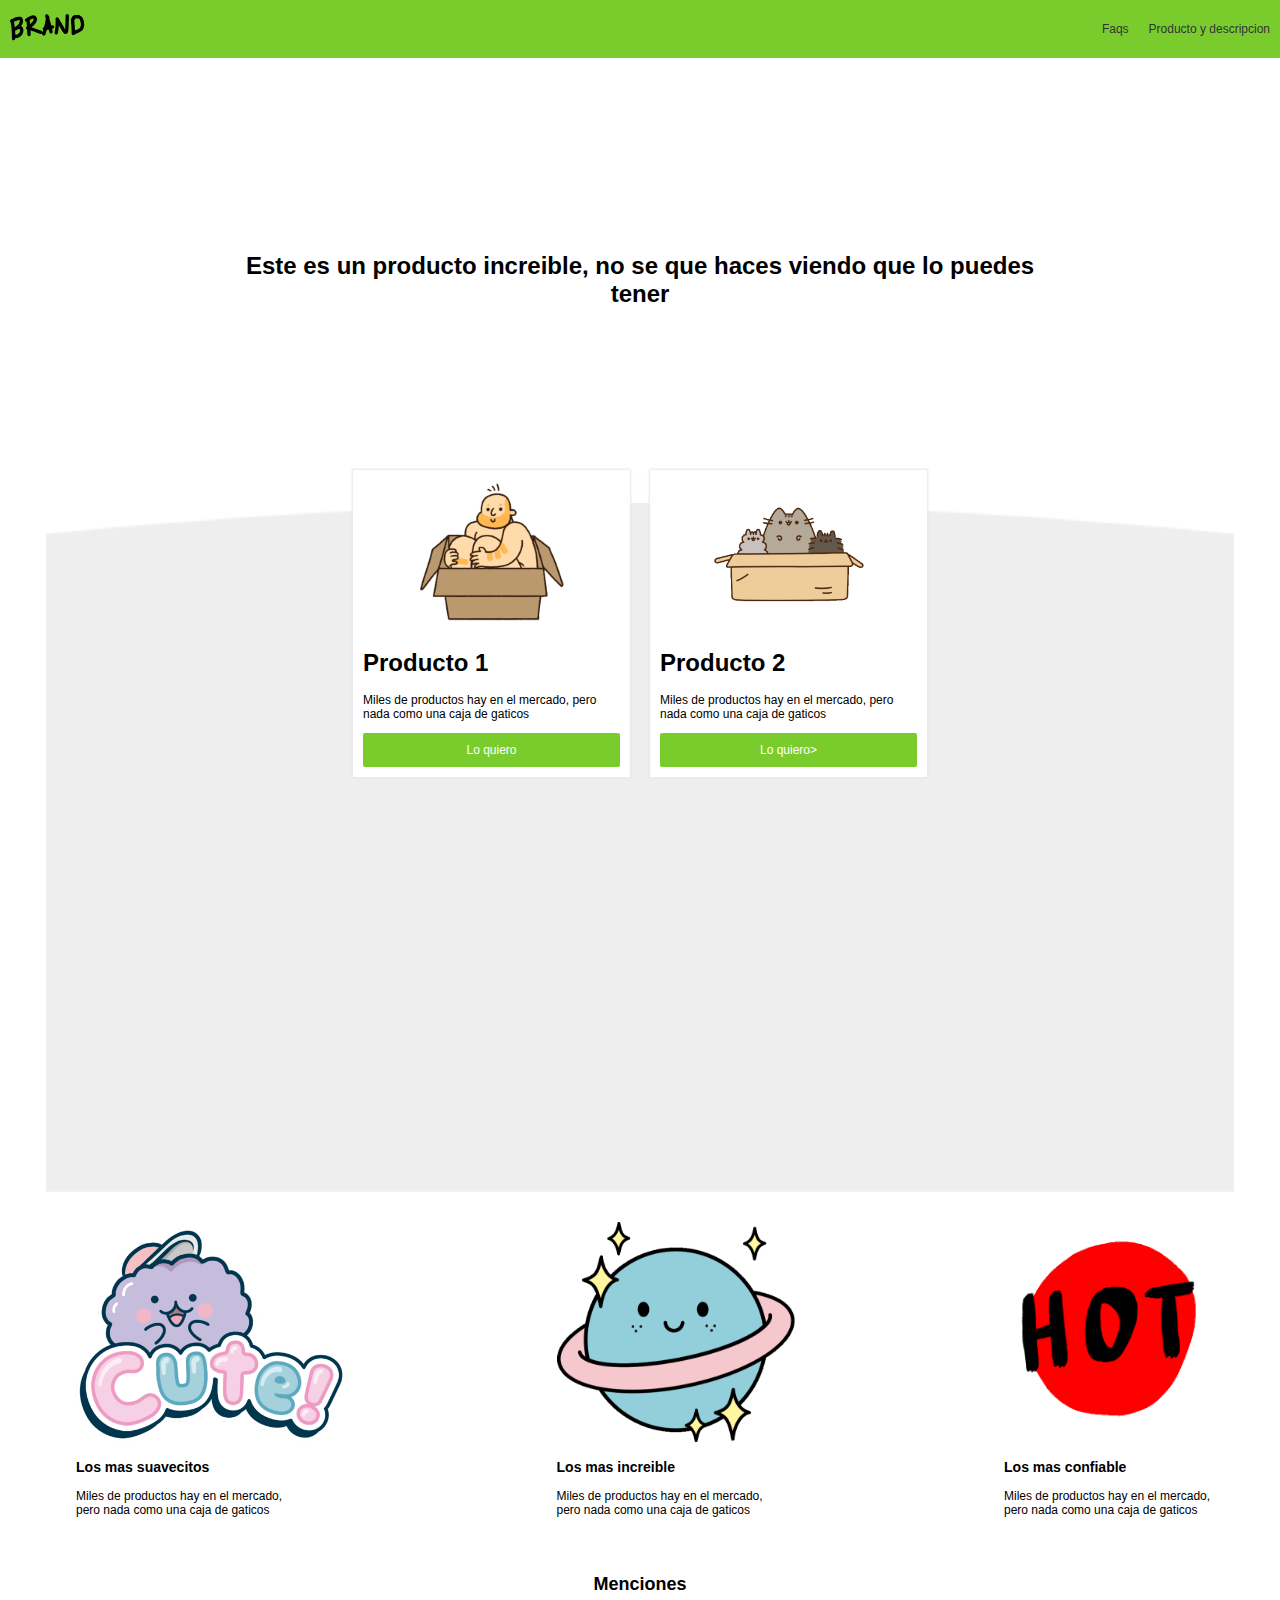
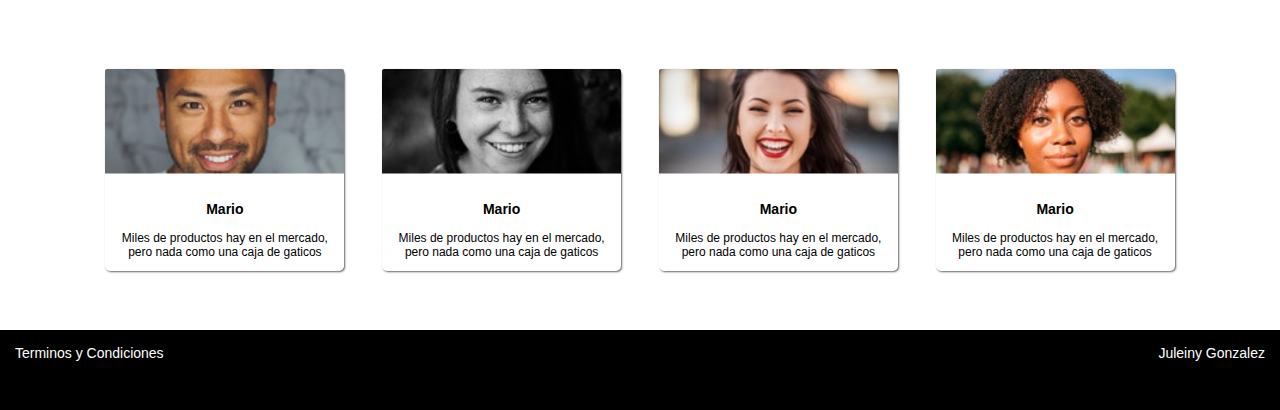
==== index.html @ c2d7c28f "first commit" ====
<!DOCTYPE html>
<html lang="en">
<head>
    <meta charset="UTF-8">
    <meta http-equiv="X-UA-Compatible" content="IE=edge">
    <meta name="viewport" content="width=device-width, initial-scale=1.0">
    <title>BRAND</title>
    <link rel="stylesheet" href="./style.css">
    <link rel="shortcut icon" href="./imagenes/box1.png" type="image/x-icon">
    <link rel="stylesheet" href="mobile.css">
    <link rel="stylesheet" href="./animation.css">
</head>
<body>
    <!-- <form action="url">
        <label for="nombre:">Nombre</label>
        <input type="text" id="name=" name="user_name"/>

        <label for="Edad:"> Edad</label>
        <input type="number" id="edad" name="user_age"/>

        <button>Enviar</button>


    </form> -->
    <nav class="fadeInDown">
        <div class="brand_image">
            <img src="./imagenes/logo.png" alt="">
        </div>
        <div class="nav_options"></div>
         <ul>
             <li> <a href="#"> Faqs</a></li>
             <li> <a href="#">Producto y descripcion</a> </li>
         </ul>
    </nav>
    <div class="base_layout">  
        <div >
            <h1 class="main_section fadeIn">Este es un producto increible, no se que haces viendo que lo puedes tener</h1>
        </div>
        <div class="products ">
            <div class="product fadeInUp">
                <div class="content">
                    <div class="img_content">
                        <img src="./imagenes/box1.png" alt="">
                    </div>
                    <h1>Producto 1</h1>
                    <p>Miles de productos hay en el mercado, pero nada como una caja de gaticos</p>
                    <button href="#" class="main_button">Lo quiero</a>
                </div>
            </div>
            <div class="product fadeInUp">
                <div class="content">
                    <div class="img_content">
                        <img src="./imagenes/box2.png" alt="">
                    </div>
                    <h1>Producto 2</h1>
                    <p>Miles de productos hay en el mercado, pero nada como una caja de gaticos</p>
                    <button href="#" class="main_button">Lo quiero>
                </div>
            </div>
            
        </div>
      <div class="box_center" > 
        <div  class="imgb1"> 
            <img class="" src="./imagenes/b1.png" alt="">
            <h3>Los mas suavecitos</h3>
            <p>Miles de productos hay en el mercado, <br> pero nada como una caja de gaticos</p>
    
        </div>
        <div  class="imgb2"> 
            <img src="./imagenes/b2.webp" alt="">
            <h3>Los mas increible</h3>
            <p>Miles de productos hay en el mercado, <br> pero nada como una caja de gaticos</p>
    
        </div>
             <div  class="imgb3"> 
               <img src="./imagenes/b3.png" alt="">
               <h3>Los mas confiable</h3>
               <p>Miles de productos hay en el mercado, <br> pero nada como una caja de gaticos</p>
            </div>
        </div>
        <h2>Menciones</h2>
        <div class="mentions" >
            <div class="mentions_box">
                <img class="p1" src="./imagenes/p1.png" alt="">
                <h3>Mario</h3>
                <p>Miles de productos hay en el mercado, <br> pero nada como una caja de gaticos</p>
            </div>
            <div class="mentions_box">
                <img class="p2" src="./imagenes/p2.png" alt="">
                <h3>Mario</h3>
                <p>Miles de productos hay en el mercado, <br> pero nada como una caja de gaticos</p>
            </div>
            <div class="mentions_box">
                <img class="p3" src="./imagenes/p3.png" alt="">
                <h3>Mario</h3>
                <p>Miles de productos hay en el mercado, <br> pero nada como una caja de gaticos</p>
            </div>
            <div class="mentions_box">
                <img class="p4" src="./imagenes/p4.png" alt="">
                <h3>Mario</h3>
                <p>Miles de productos hay en el mercado, <br> pero nada como una caja de gaticos</p>
            </div>
        </div>
      
    </div>
 
    <script src="scripts/scrip.js"></script>

  <footer class="footer">
      <div>Terminos y Condiciones</div>
      <div>Juleiny Gonzalez</div> 
      
  </footer>
</body>
</html>
---- style.css ----
/* @import url ('https://fonts.googleapis.com/css2? family = Open + Sans & display = swap'); </style> */



:root {
    --green-color:#7acc2d;
    --white-color: white;
    --black-color: #313337;
    /* Tipografia */
    --normal:12px;
    /* Espaciado */
    --space:10px;
    /* Box shadow */
    --box:0px 0 2px 1px #e6e5e9;
}

html body {
    margin: 0px;
    padding: 0px;
    font-size: var(--normal);
    font-family: 'Open Sans', sans-serif;
     
}

.base_layout {
    box-sizing: border-box;
    margin: 0 auto;
    max-width: 1200px;
    padding: 0 .5em;
    position: relative;
}
    
nav {
    display: flex;
    background-color: var(--green-color) ;
    padding: var(--space);
    color: white;
    justify-content: space-between;
    align-items: center;
}
    
nav ul{
    display: flex;
}
    
nav li{
    padding-left: 20px;
    list-style: none;
}
    
nav li a{
    color: var(--black-color);
    text-decoration: none;
}
    
nav li a:hover{
    color: var(--white-color) ;
      
}
    
.main_section {
    padding: 15%;
    text-align: center;
}
    
.products{
    background-image: url("./imagenes/curve.png");
    background-repeat: no-repeat;
    height: 95px;
    background-size: cover;
    background-position: center top;
    padding: 25%;
    display: flex;
}
    
.product {
    padding: var(--space);
    margin-top: -340px;
}
    
.product .content {
    background-color: var(--white-color);
    padding: var(--space);
    box-shadow: var(--box) ;
}
    
.img_content {
    text-align: center;
}
    
.main_button{
    background-color: var(--green-color) ;
    width: 100%;
    padding: var(--space);
    font-size: var(--normal);
    color: var(--white-color) ;
    border: 0;
    cursor: pointer;
    border-radius: 2px;
}
    
.main_button:hover {
    background-color: #5e9e22;
    margin: 0px;
    padding: 0px;
    font-size: var(--normal);
    font-family: 'Open Sans', sans-serif;
}

.box_center {
    display: flex;
    width: 100%;
    justify-content: space-between;
    background-color: white;
    text-align: center;
    padding: 10px;
  
    
}

.imgb1,
.imgb2,
.imgb3 {
    padding: 20px;
    text-align: justify;
}
 
h2 {
    text-align: center;
}
.mentions {
    display: flex;
    padding: 5%;
    text-align: center;
    justify-content: space-between;
 
  
}

.p1,
.p2,
.p3,
.p4 {
    width: 100%;
    padding-bottom: 10px;
}

.mentions_box{
    border-radius: 5px;
    box-shadow:   1px 1px 2px 0px rgba(50, 50, 50, 0.75);
   
}

.footer {
    display: flex;
    background-color: black;
    height: 50px;
    color: white;
    font-size: 14px;
    padding: 15px;
    clear: both;
    justify-content: space-between;
}
---- mobile.css ----
@media (max-width:600px){

   .products{
       display: inherit;
       height: auto;
   }

   .product {
       margin-top: auto ;
   }

   .main_section {
       padding: 4%;
   }

   .box_center {
    display: inherit;
    text-align: center;
   }

   .mentions {
       display: inherit;
   }

}
---- animation.css ----
.fadeIn{
    -webkit-animation-duration: 4s;
    animation-duration: 4s;
    animation-fill-mode: both;
    -webkit-animation-fill-mode: both;
     animation-name: fadeIn;
    -webkit-animation-name: fadeIn;
   
}


@keyframes fadeIn {
    from{
        opacity: 0;
    }
    to{
        opacity: 1;
    }
}

.fadeInDown{
    -webkit-animation-duration: 1s;
    animation-duration: 1s;
    animation-fill-mode: both;
    -webkit-animation-fill-mode: both;
     animation-name: fadeInDown;
    -webkit-animation-name: fadeInDown;
}

@keyframes fadeInDown {
    from{
        opacity: 0;
        -webkit-transform: translate3d(0,-100%,0);
        transform: translate3d(0,-100%,0);
    }
    to{
        opacity: 1;
        -webkit-transform: translate3d(0,0,0);
        transform: translate3d(0,0,0);

    }
}

.fadeInUp{
    -webkit-animation-duration: 1s;
    animation-duration: 1s;
    animation-fill-mode: both;
    -webkit-animation-fill-mode: both;
     animation-name: fadeInUp;
    -webkit-animation-name: fadeInUp;
}

@keyframes fadeInUp {
    from{
        opacity: 0;
        -webkit-transform: translate3d(0,100%,0);
        transform: translate3d(0,100%,0);
    }
    to{
        opacity: 1;
        -webkit-transform: translate3d(0,0,0);
        transform: translate3d(0,0,0);

    }
}
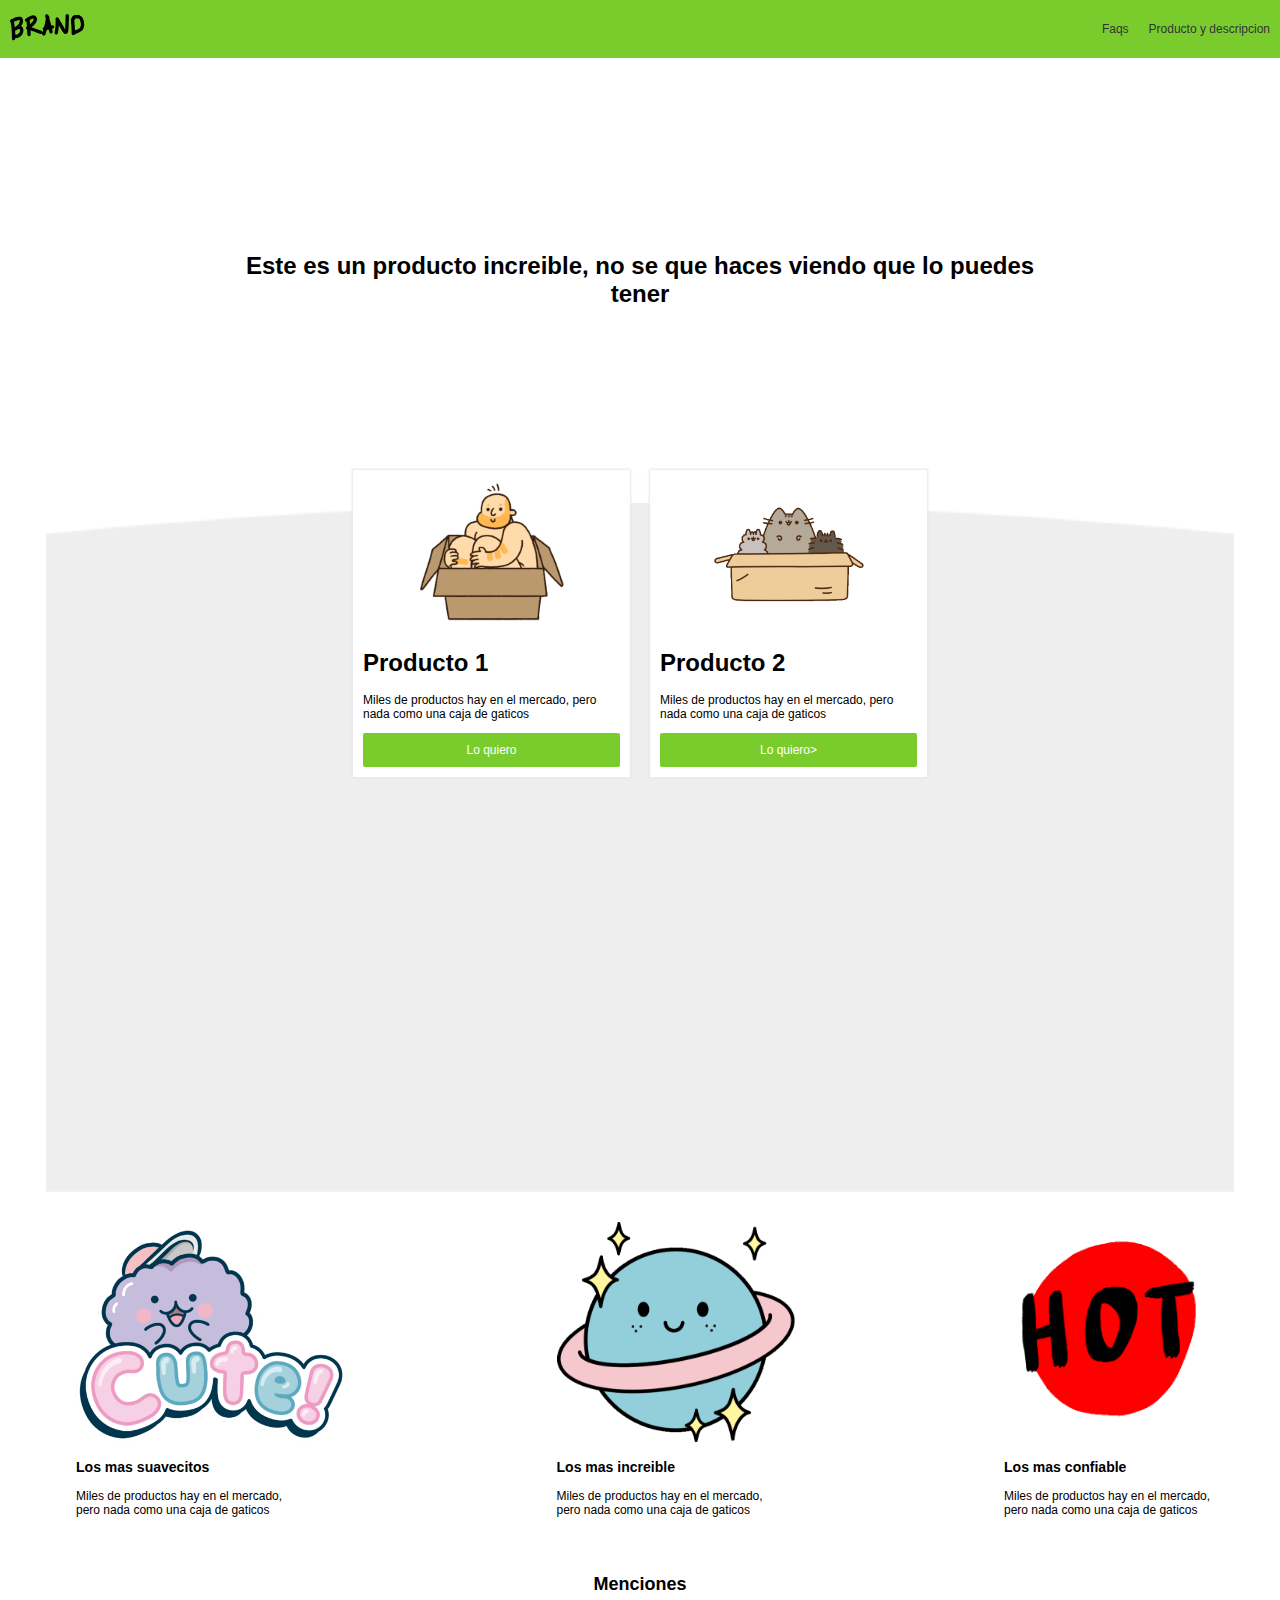
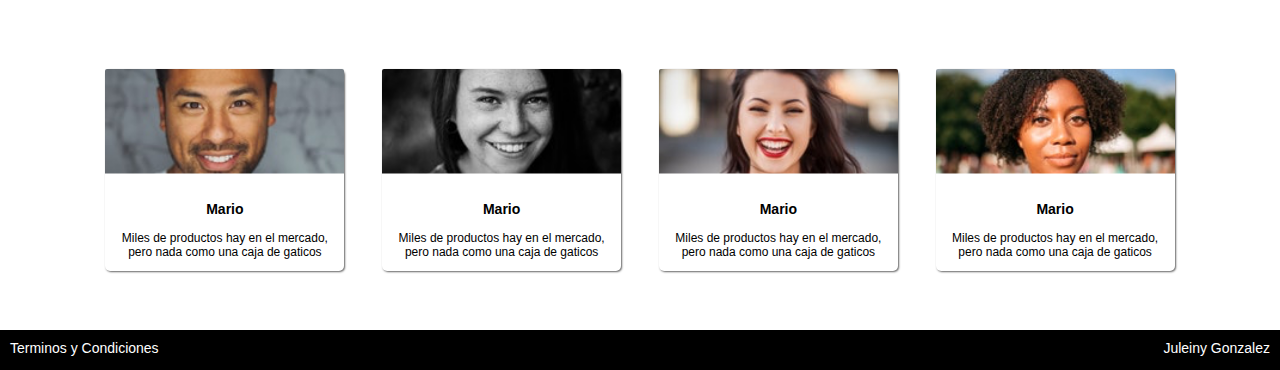
==== commit 9130d9ae: "add products" ====
--- a/index.html
+++ b/index.html
@@ -24,12 +24,12 @@
     </form> -->
     <nav class="fadeInDown">
         <div class="brand_image">
-            <img src="./imagenes/logo.png" alt="">
+            <a href="index.html"><img src="./imagenes/logo.png" alt=""></a>
         </div>
         <div class="nav_options"></div>
          <ul>
              <li> <a href="#"> Faqs</a></li>
-             <li> <a href="#">Producto y descripcion</a> </li>
+             <li> <a href="producto.html">Producto y descripcion</a> </li>
          </ul>
     </nav>
     <div class="base_layout">  
--- a/style.css
+++ b/style.css
@@ -19,7 +19,6 @@
     padding: 0px;
     font-size: var(--normal);
     font-family: 'Open Sans', sans-serif;
-     
 }
 
 .base_layout {
@@ -34,6 +33,7 @@
     display: flex;
     background-color: var(--green-color) ;
     padding: var(--space);
+    max-width: 100%;
     color: white;
     justify-content: space-between;
     align-items: center;
@@ -154,12 +154,14 @@
 .footer {
     display: flex;
     background-color: black;
-    height: 50px;
+    height: 20px;
+    max-width: 100%;
     color: white;
     font-size: 14px;
-    padding: 15px;
+    padding: 10px;
     clear: both;
     justify-content: space-between;
+    overflow-x:hidden;
 }
 
 
--- a/mobile.css
+++ b/mobile.css
@@ -1,4 +1,9 @@
 @media (max-width:600px){
+
+    body {
+        overflow-x: hidden;
+        
+    }
 
    .products{
        display: inherit;
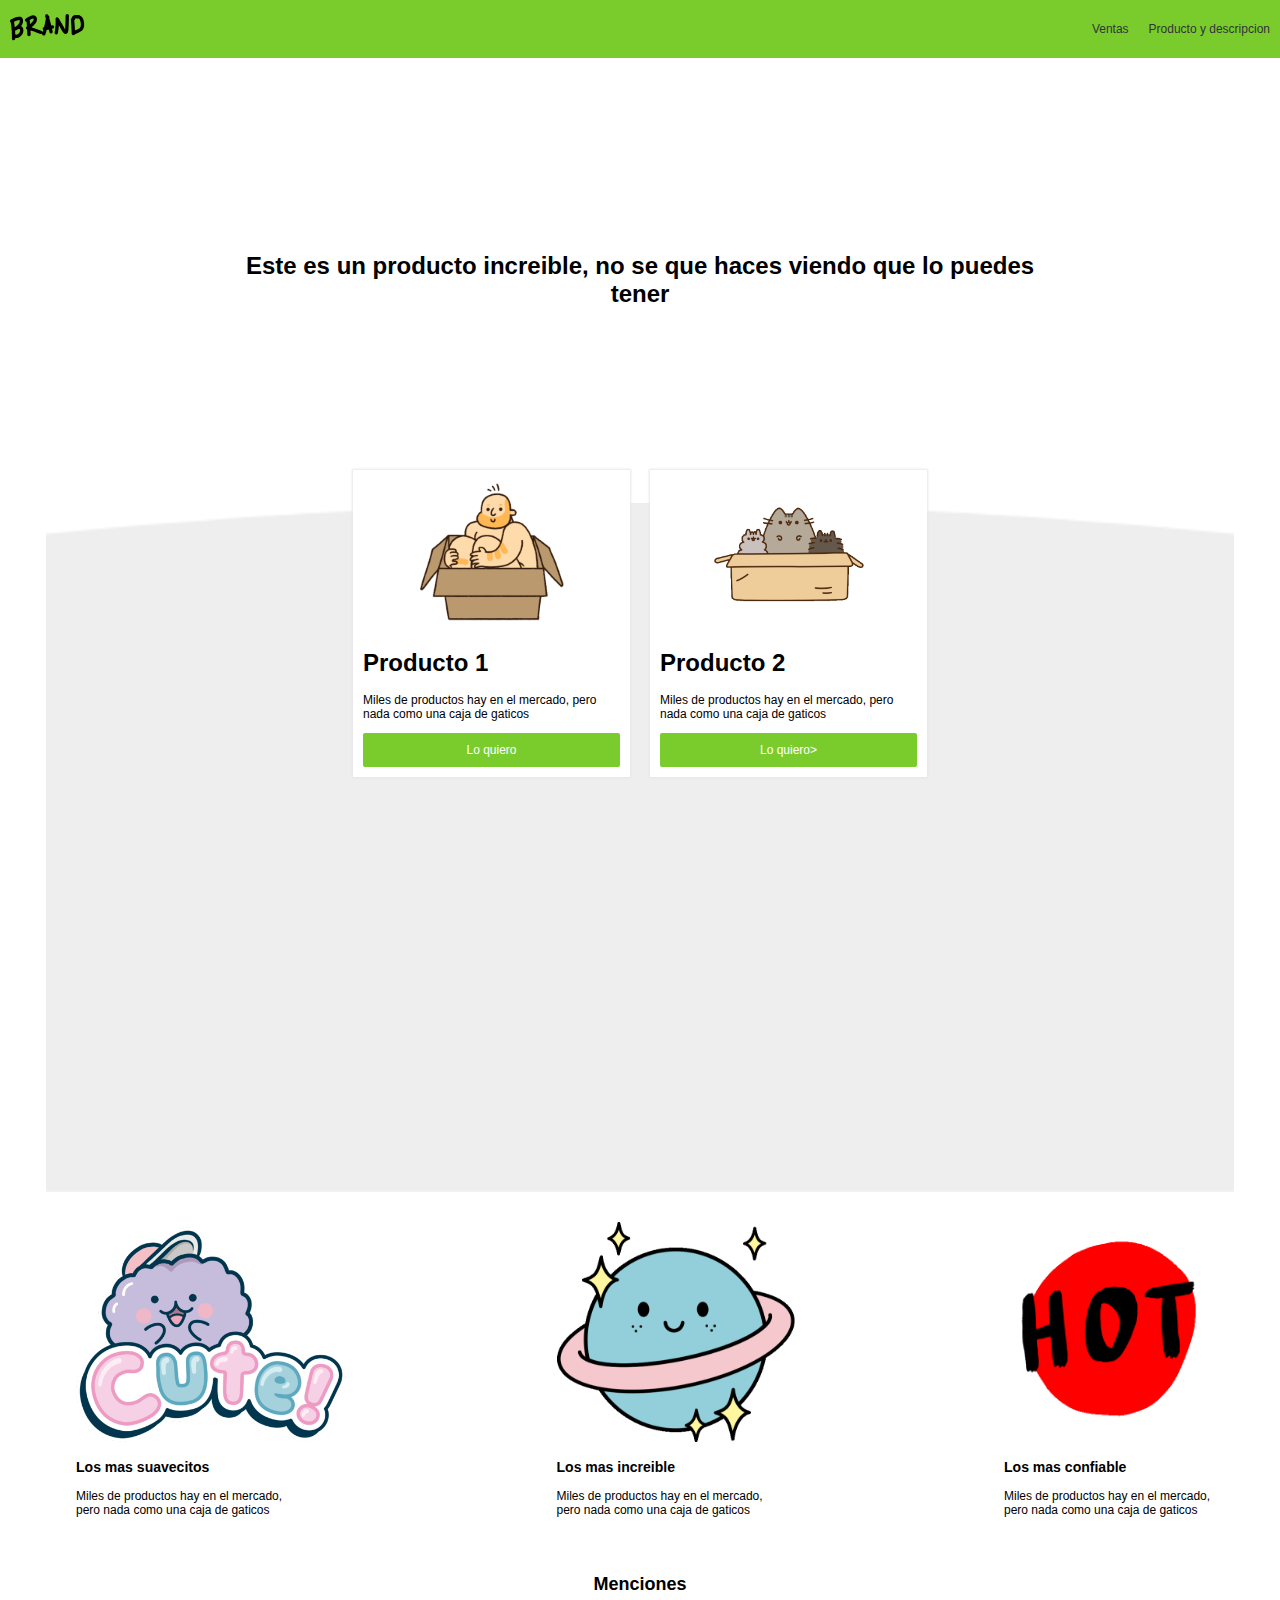
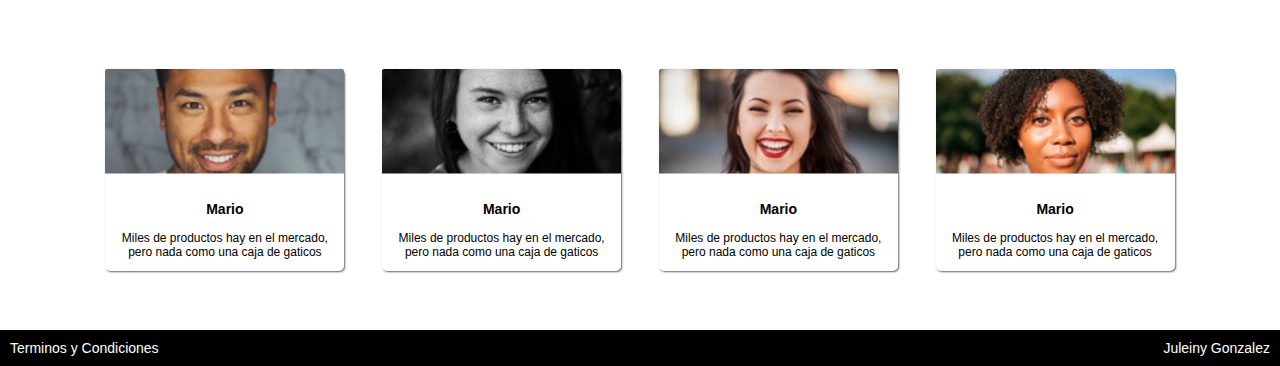
==== commit f9da8d40: "agregar pagina ventas" ====
--- a/index.html
+++ b/index.html
@@ -11,24 +11,13 @@
     <link rel="stylesheet" href="./animation.css">
 </head>
 <body>
-    <!-- <form action="url">
-        <label for="nombre:">Nombre</label>
-        <input type="text" id="name=" name="user_name"/>
-
-        <label for="Edad:"> Edad</label>
-        <input type="number" id="edad" name="user_age"/>
-
-        <button>Enviar</button>
-
-
-    </form> -->
     <nav class="fadeInDown">
         <div class="brand_image">
             <a href="index.html"><img src="./imagenes/logo.png" alt=""></a>
         </div>
         <div class="nav_options"></div>
          <ul>
-             <li> <a href="#"> Faqs</a></li>
+             <li> <a href="ventas.html">Ventas</a></li>
              <li> <a href="producto.html">Producto y descripcion</a> </li>
          </ul>
     </nav>
--- a/style.css
+++ b/style.css
@@ -12,6 +12,12 @@
     --space:10px;
     /* Box shadow */
     --box:0px 0 2px 1px #e6e5e9;
+}
+
+label{
+    display: block;
+    margin-top: px;
+    font-size: 12px;
 }
 
 html body {
@@ -151,17 +157,39 @@
    
 }
 
+.modulo_pago{
+    background-color: var(--white-color);
+    box-shadow: var(--box);
+    padding: 10px;
+    border-radius: 3px;
+    box-shadow:   1px 1px 2px 0px rgba(50, 50, 50, 0.75);
+   
+}
+.modulo_pago_imganes{
+    max-width: 150px;
+    text-align: center;
+    margin: auto;
+  
+}
+
+.modulo_pago input  {
+    margin-top: 10px;
+    width: 100%;
+    height: 35px;
+    border-radius: 2px;
+    border: 1px solid black;
+}
+
 .footer {
     display: flex;
+    justify-content: space-between;
     background-color: black;
-    height: 20px;
     max-width: 100%;
     color: white;
     font-size: 14px;
     padding: 10px;
     clear: both;
-    justify-content: space-between;
-    overflow-x:hidden;
+  
 }
 
 
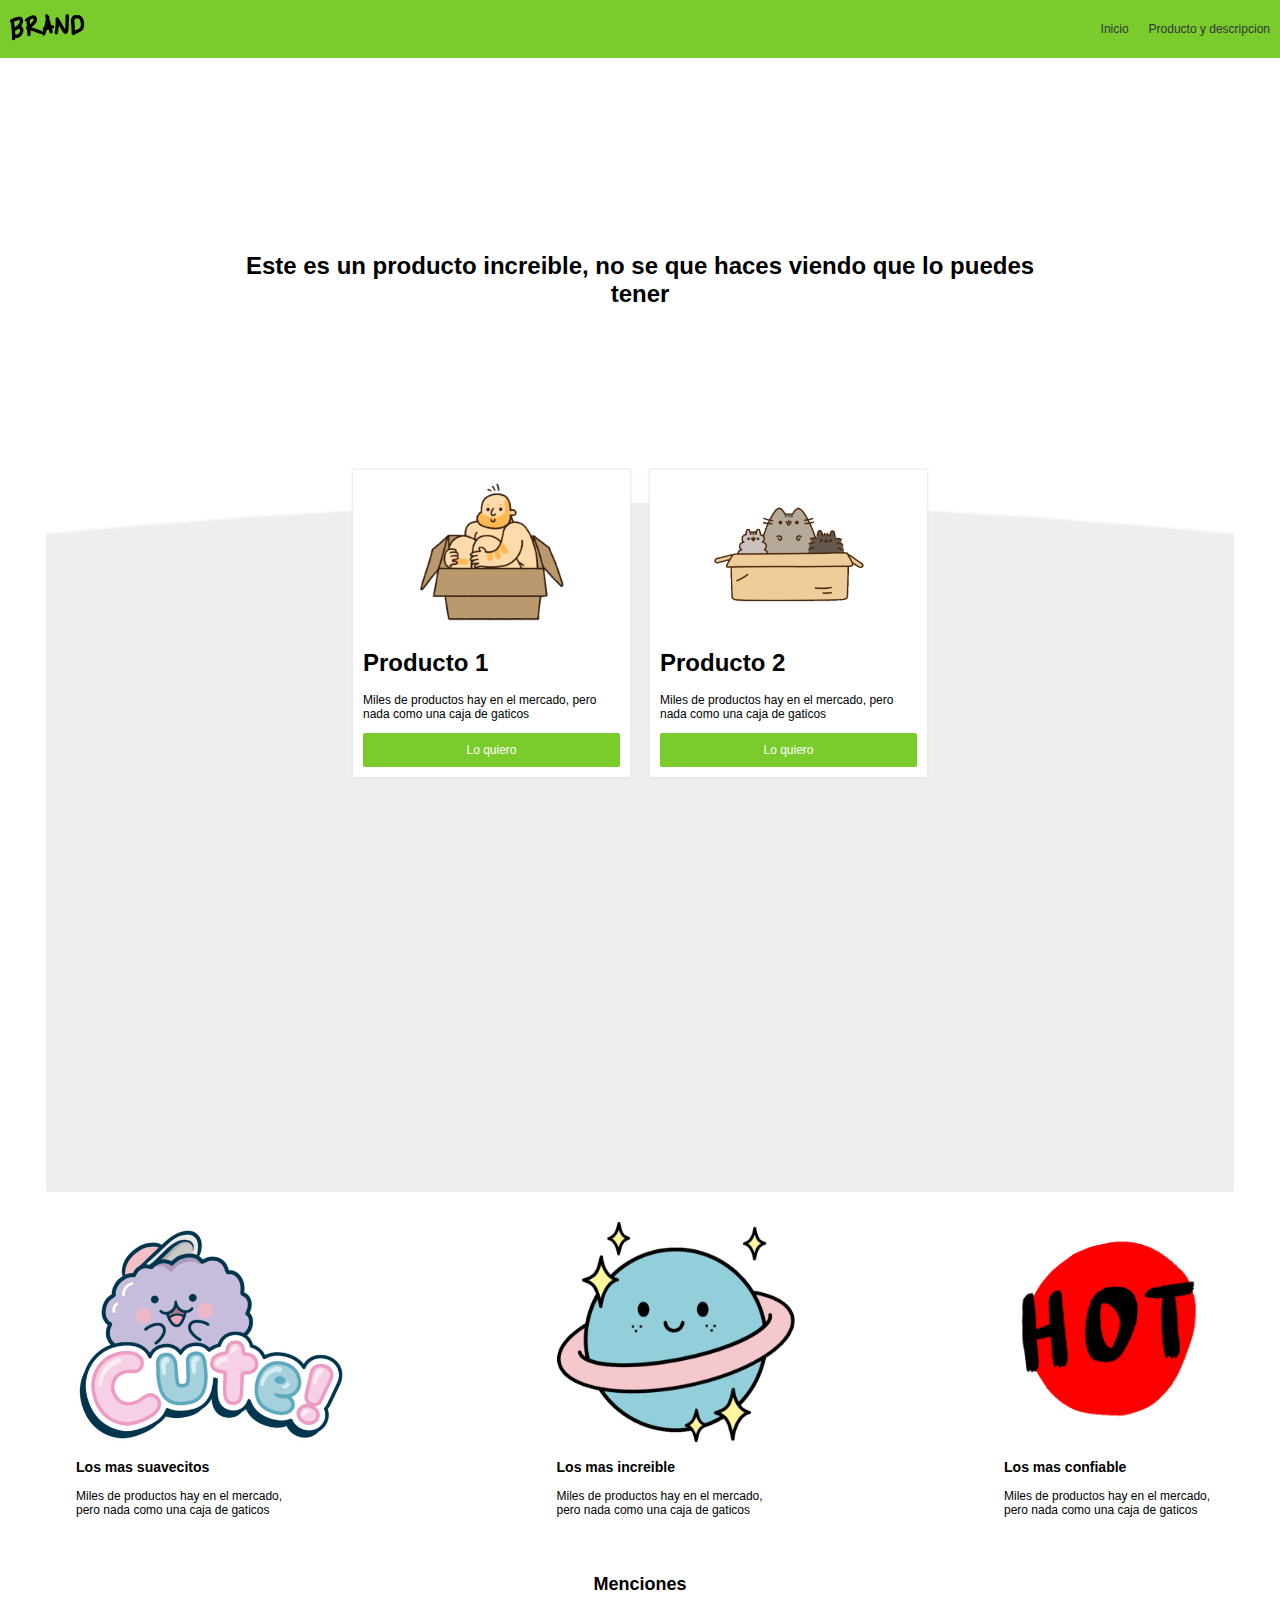
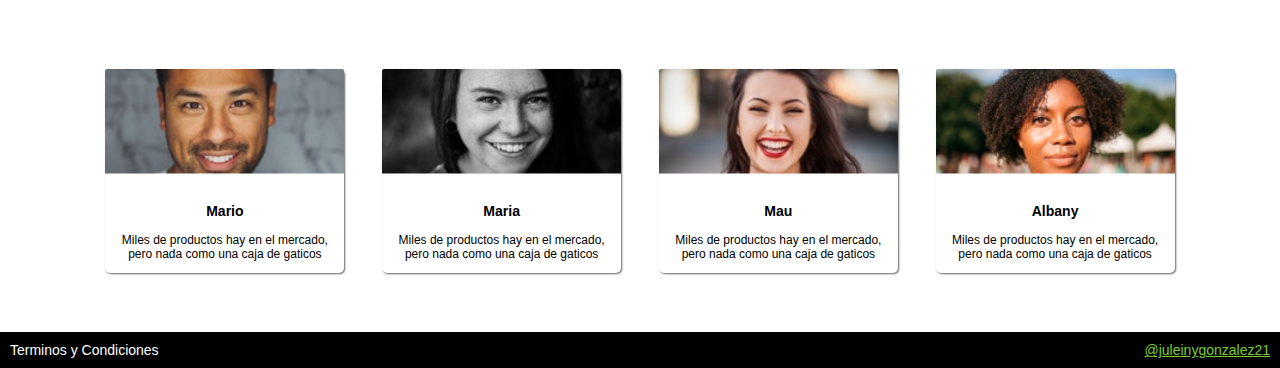
==== commit 0ed2f29e: "add success and failure" ====
--- a/index.html
+++ b/index.html
@@ -9,15 +9,18 @@
     <link rel="shortcut icon" href="./imagenes/box1.png" type="image/x-icon">
     <link rel="stylesheet" href="mobile.css">
     <link rel="stylesheet" href="./animation.css">
+    <script src="./scripts.js">
+    </script>
 </head>
 <body>
+  
     <nav class="fadeInDown">
         <div class="brand_image">
             <a href="index.html"><img src="./imagenes/logo.png" alt=""></a>
         </div>
         <div class="nav_options"></div>
          <ul>
-             <li> <a href="ventas.html">Ventas</a></li>
+             <li> <a href="index.html">Inicio</a></li>
              <li> <a href="producto.html">Producto y descripcion</a> </li>
          </ul>
     </nav>
@@ -33,7 +36,12 @@
                     </div>
                     <h1>Producto 1</h1>
                     <p>Miles de productos hay en el mercado, pero nada como una caja de gaticos</p>
-                    <button href="#" class="main_button">Lo quiero</a>
+                    <a href="./ventas.html">
+                        <button class="main_button">
+                            Lo quiero
+                        </button>
+                        </a>
+                    
                 </div>
             </div>
             <div class="product fadeInUp">
@@ -43,7 +51,12 @@
                     </div>
                     <h1>Producto 2</h1>
                     <p>Miles de productos hay en el mercado, pero nada como una caja de gaticos</p>
-                    <button href="#" class="main_button">Lo quiero>
+                    <a href="./ventas.html">
+                    <button class="main_button">
+                        Lo quiero
+                    </button>
+                    </a>
+                   
                 </div>
             </div>
             
@@ -76,29 +89,29 @@
             </div>
             <div class="mentions_box">
                 <img class="p2" src="./imagenes/p2.png" alt="">
-                <h3>Mario</h3>
+                <h3>Maria</h3>
                 <p>Miles de productos hay en el mercado, <br> pero nada como una caja de gaticos</p>
             </div>
             <div class="mentions_box">
                 <img class="p3" src="./imagenes/p3.png" alt="">
-                <h3>Mario</h3>
+                <h3>Mau</h3>
                 <p>Miles de productos hay en el mercado, <br> pero nada como una caja de gaticos</p>
             </div>
             <div class="mentions_box">
                 <img class="p4" src="./imagenes/p4.png" alt="">
-                <h3>Mario</h3>
+                <h3>Albany</h3>
                 <p>Miles de productos hay en el mercado, <br> pero nada como una caja de gaticos</p>
             </div>
         </div>
       
     </div>
  
-    <script src="scripts/scrip.js"></script>
+ 
 
   <footer class="footer">
       <div>Terminos y Condiciones</div>
-      <div>Juleiny Gonzalez</div> 
-      
+      <div class="contact"> <a href="https://www.gmail.com">@juleinygonzalez21</a> </div>  
   </footer>
+
 </body>
 </html>--- a/style.css
+++ b/style.css
@@ -16,7 +16,7 @@
 
 label{
     display: block;
-    margin-top: px;
+    margin-top: 10px;
     font-size: 12px;
 }
 
@@ -25,6 +25,7 @@
     padding: 0px;
     font-size: var(--normal);
     font-family: 'Open Sans', sans-serif;
+    overflow-x:hidden;
 }
 
 .base_layout {
@@ -107,10 +108,10 @@
     
 .main_button:hover {
     background-color: #5e9e22;
-    margin: 0px;
+    /* margin: 0px;
     padding: 0px;
     font-size: var(--normal);
-    font-family: 'Open Sans', sans-serif;
+    font-family: 'Open Sans', sans-serif; */
 }
 
 .box_center {
@@ -148,7 +149,7 @@
 .p3,
 .p4 {
     width: 100%;
-    padding-bottom: 10px;
+    padding-bottom: 5%;
 }
 
 .mentions_box{
@@ -166,18 +167,24 @@
    
 }
 .modulo_pago_imganes{
-    max-width: 150px;
+    max-width: 120px;
     text-align: center;
     margin: auto;
   
 }
 
-.modulo_pago input  {
+.data {
     margin-top: 10px;
     width: 100%;
-    height: 35px;
+    padding: 7px;
     border-radius: 2px;
     border: 1px solid black;
+    box-sizing: border-box;
+}
+
+.modulo_pago .main_button {
+    margin-top: 10px;
+    
 }
 
 .footer {
@@ -191,5 +198,8 @@
     clear: both;
   
 }
-
-
+.contact a {
+    color: #7acc2d;
+}
+
+
--- a/mobile.css
+++ b/mobile.css
@@ -27,4 +27,34 @@
        display: inherit;
    }
 
+} 
+@media (max-width:900px){
+
+    body {
+        overflow-x: hidden;
+        
+    }
+
+   .products{
+       display: inherit;
+       height: auto;
+   }
+
+   .product {
+       margin-top: auto ;
+   }
+
+   .main_section {
+       padding: 4%;
+   }
+
+   .box_center {
+    display: inherit;
+    text-align: center;
+   }
+
+   .mentions {
+       display: inherit;
+   }
+
 } 